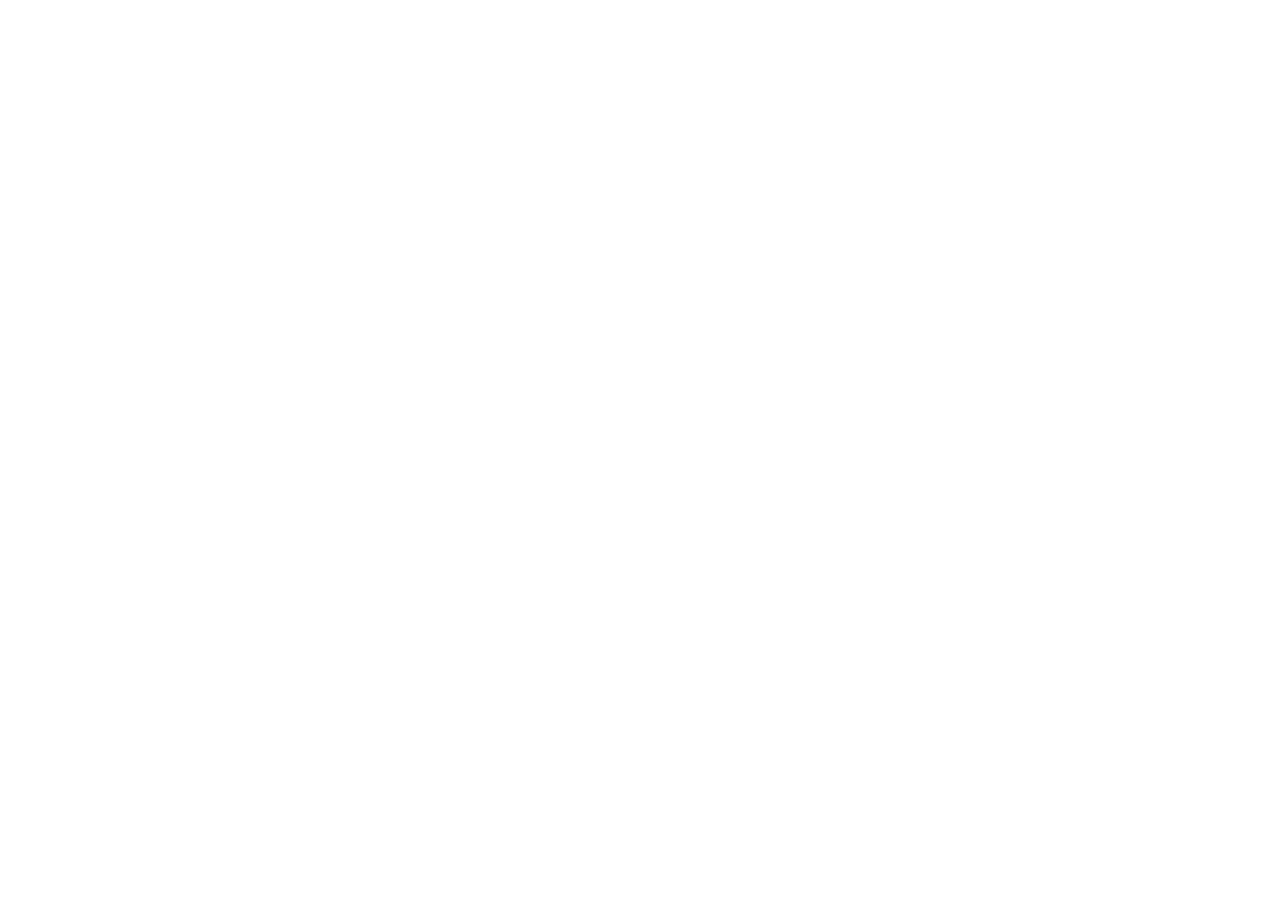
==== Proyectos/index.html @ af7b0e7f "primer commit del proyecto" ====
<!DOCTYPE html>
<html lang="en">
<head>
    <meta charset="UTF-8">
    <meta http-equiv="X-UA-Compatible" content="IE=edge">
    <meta name="viewport" content="width=device-width, initial-scale=1.0">
    <title>Document</title>
</head>
<body>
    
</body>
</html>
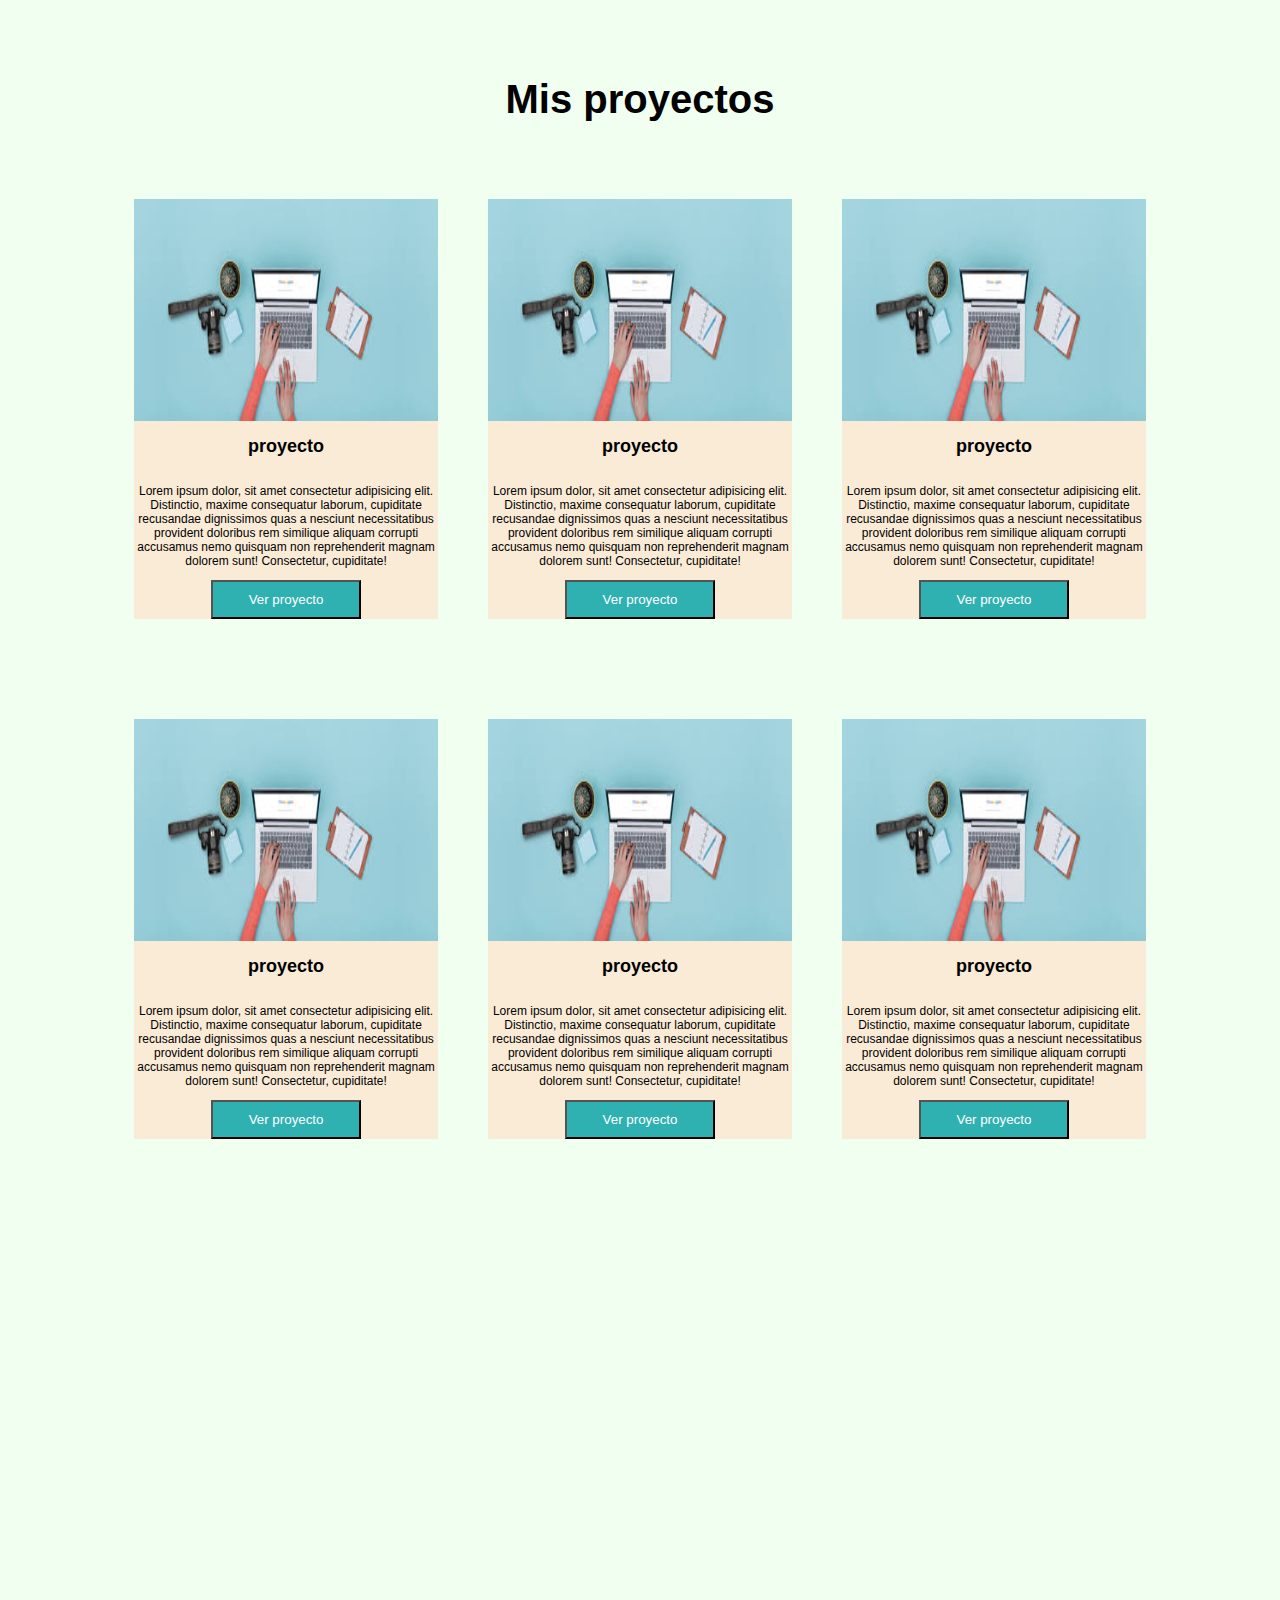
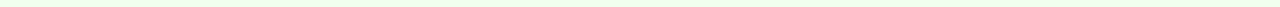
==== commit d799c671: "updates" ====
--- a/Proyectos/index.html
+++ b/Proyectos/index.html
@@ -4,9 +4,70 @@
     <meta charset="UTF-8">
     <meta http-equiv="X-UA-Compatible" content="IE=edge">
     <meta name="viewport" content="width=device-width, initial-scale=1.0">
-    <title>Document</title>
+    <link rel="stylesheet" href="styles.css">
+    <title>Proyectos Portfolio</title>
 </head>
 <body>
+    <h1> Mis proyectos</h1>
+    <div class="c_body">
+        <!------------row 1----------------->
+        <div class="rows">
+            <div class="col-1">
+             <img src="images/imagen.png" alt="">
+             <h2>proyecto</h2>
+             <p>Lorem ipsum dolor, sit amet consectetur adipisicing elit. Distinctio, maxime consequatur laborum,
+             cupiditate recusandae dignissimos quas a nesciunt necessitatibus provident doloribus rem similique
+             aliquam corrupti accusamus nemo quisquam non reprehenderit magnam dolorem sunt! Consectetur, cupiditate!</p>
+            <button class="btn"><a href="#">Ver proyecto</a></button>          
+            </div>
+         <div class="col-1">
+            <img src="images/imagen.png" alt="">
+            <h2>proyecto</h2>
+            <p>Lorem ipsum dolor, sit amet consectetur adipisicing elit. Distinctio, maxime consequatur laborum,
+            cupiditate recusandae dignissimos quas a nesciunt necessitatibus provident doloribus rem similique
+            aliquam corrupti accusamus nemo quisquam non reprehenderit magnam dolorem sunt! Consectetur, cupiditate!</p>
+            <button class="btn"><a href="#">Ver proyecto</a></button> 
+        </div>
+        <div class="col-1">
+            <img src="images/imagen.png" alt="">
+            <h2>proyecto</h2>
+            <p>Lorem ipsum dolor, sit amet consectetur adipisicing elit. Distinctio, maxime consequatur laborum,
+            cupiditate recusandae dignissimos quas a nesciunt necessitatibus provident doloribus rem similique
+            aliquam corrupti accusamus nemo quisquam non reprehenderit magnam dolorem sunt! Consectetur, cupiditate!</p>
+            <button class="btn"><a href="#">Ver proyecto</a></button> 
+        </div>
+
+        </div>
+        <!------------ row 2  --------->
+        <div class="rows">
+            <div class="col-1">
+             <img src="images/imagen.png" alt="">
+             <h2>proyecto</h2>
+             <p>Lorem ipsum dolor, sit amet consectetur adipisicing elit. Distinctio, maxime consequatur laborum,
+             cupiditate recusandae dignissimos quas a nesciunt necessitatibus provident doloribus rem similique
+             aliquam corrupti accusamus nemo quisquam non reprehenderit magnam dolorem sunt! Consectetur, cupiditate!</p>
+            <button class="btn"><a href="#">Ver proyecto</a></button>          
+            </div>
+         <div class="col-1">
+            <img src="images/imagen.png" alt="">
+            <h2>proyecto</h2>
+            <p>Lorem ipsum dolor, sit amet consectetur adipisicing elit. Distinctio, maxime consequatur laborum,
+            cupiditate recusandae dignissimos quas a nesciunt necessitatibus provident doloribus rem similique
+            aliquam corrupti accusamus nemo quisquam non reprehenderit magnam dolorem sunt! Consectetur, cupiditate!</p>
+            <button class="btn"><a href="#">Ver proyecto</a></button> 
+        </div>
+        <div class="col-1">
+            <img src="images/imagen.png" alt="">
+            <h2>proyecto</h2>
+            <p>Lorem ipsum dolor, sit amet consectetur adipisicing elit. Distinctio, maxime consequatur laborum,
+            cupiditate recusandae dignissimos quas a nesciunt necessitatibus provident doloribus rem similique
+            aliquam corrupti accusamus nemo quisquam non reprehenderit magnam dolorem sunt! Consectetur, cupiditate!</p>
+            <button class="btn"><a href="#">Ver proyecto</a></button> 
+        </div>
+
+        </div>
+
+    </div>
     
 </body>
 </html>--- a/Proyectos/styles.css
+++ b/Proyectos/styles.css
@@ -0,0 +1,56 @@
+html{
+    font-size: 62.5%;
+    font-family:'Franklin Gothic Medium', 'Arial Narrow', Arial, sans-serif;
+    background-color: honeydew;
+}
+
+.c_body{
+    margin: auto;
+    width:80%;
+    height:140rem;
+    display:flex;
+    flex-direction: column;
+    gap:10rem;
+}
+h1{
+    text-align: center;
+    font-size:4rem;
+    padding:5rem;
+}
+.rows{
+    width:100%;
+    height:42rem;
+    display:flex;
+    justify-content: space-between;
+    
+}
+.col-1{
+    background-color: antiquewhite;
+    width:30%;
+    height:100%;
+    font-size: 1.2rem;
+    display:flex;
+    flex-direction: column;
+}
+.col-1 img{
+    width:100%;
+ height:55%;
+}
+h2{
+    text-align: center;
+}
+.col-1 p{
+    text-align: center;
+}
+.btn{
+    position:relative;
+    width:15rem;
+    height:4rem;
+    background-color:rgb(47, 177, 177);
+    margin:auto;
+          
+}
+a{
+    text-decoration:none;
+    color:white;
+}